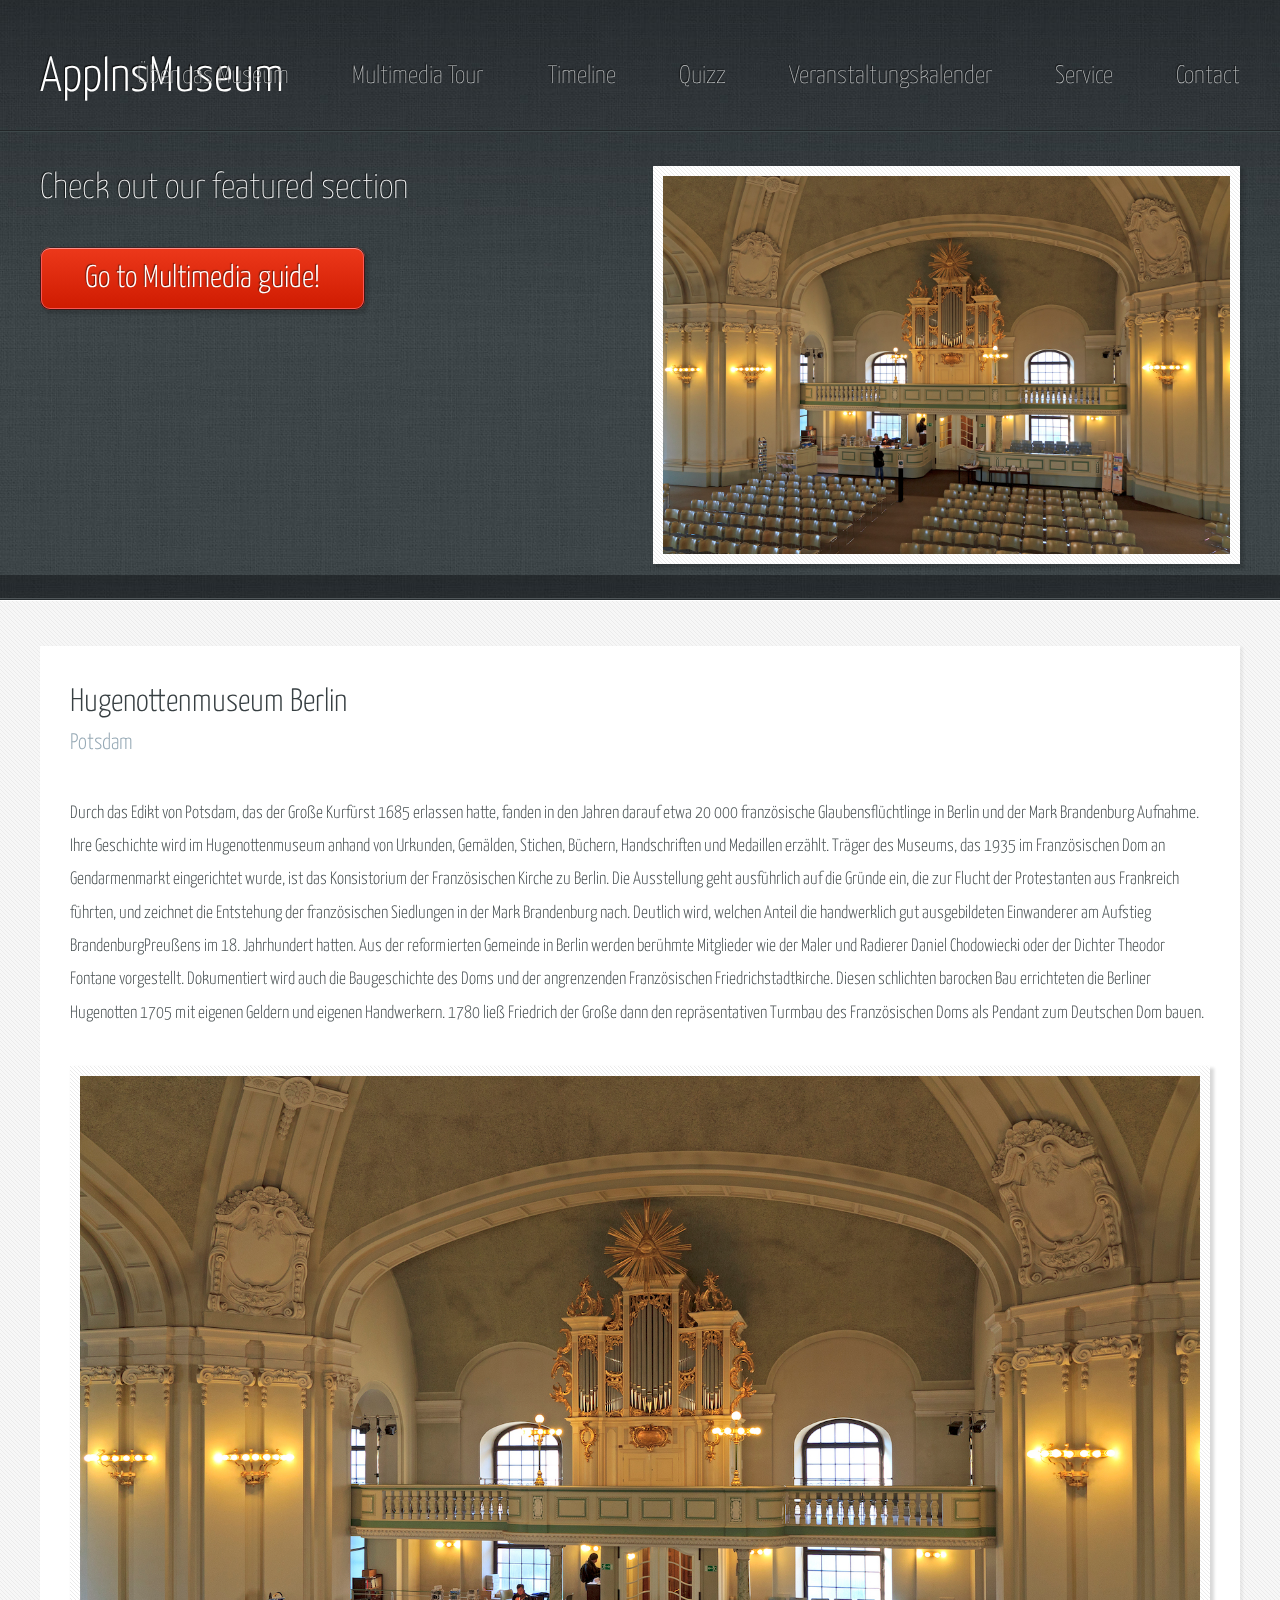
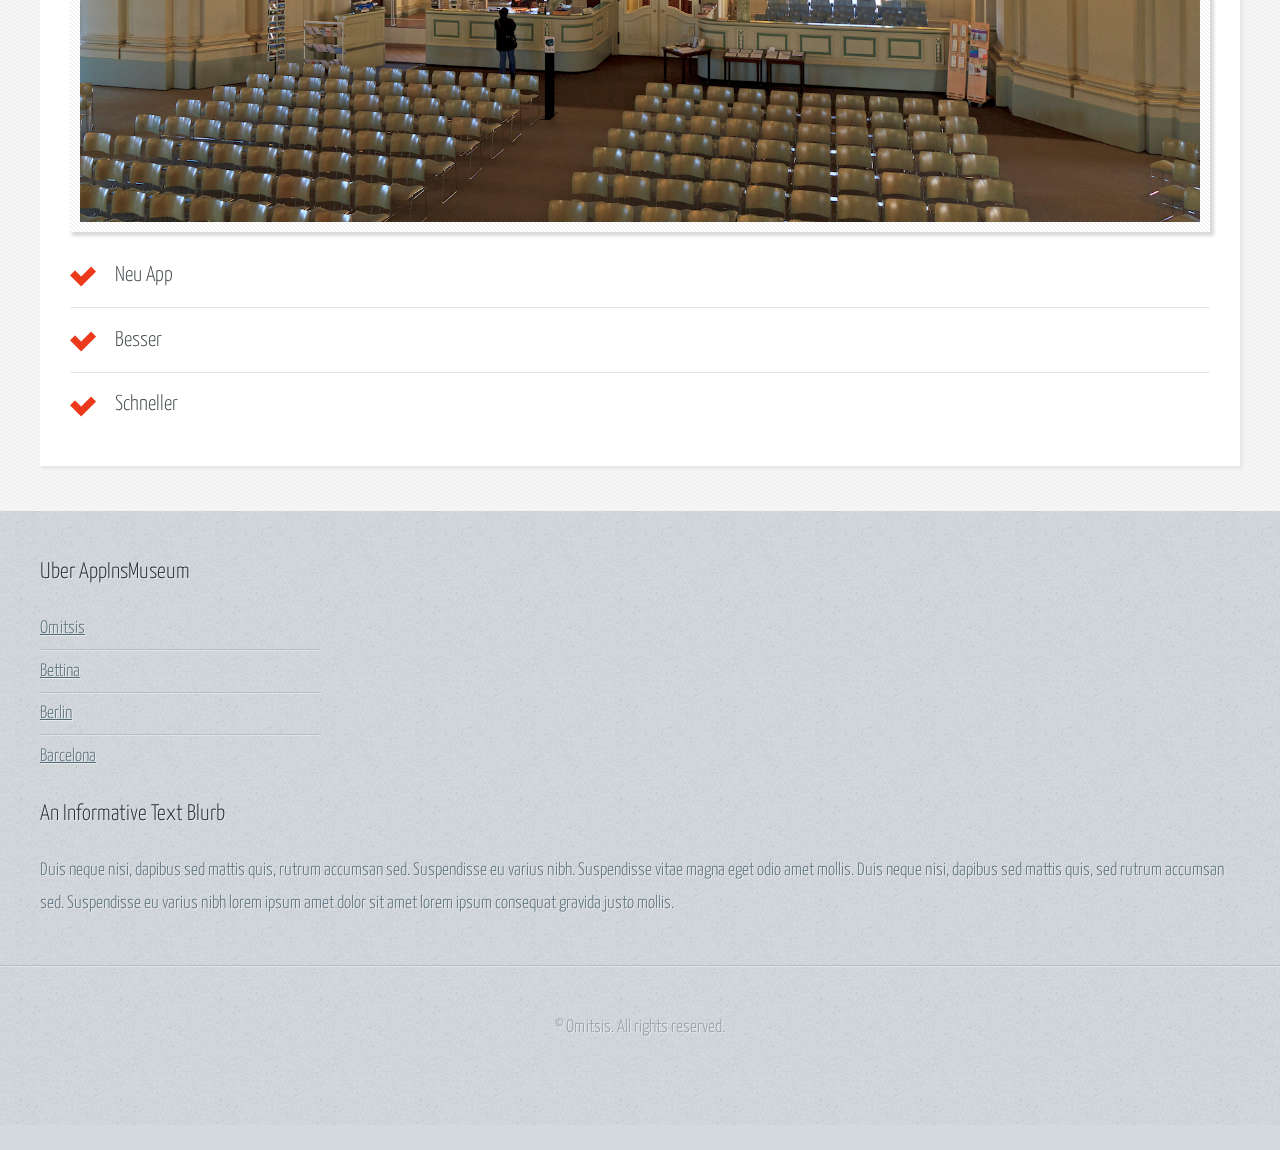
==== www/index.html @ 9ae94d26 "First commit" ====
<!DOCTYPE HTML>
<html>
	<head>
		<title>Appinsmuseum</title>
		<meta http-equiv="content-type" content="text/html; charset=utf-8" />
		
		<script src="js/jquery.min.js"></script>
		<script src="js/skel.min.js"></script>
		<script src="js/skel-layers.min.js"></script>
		<script src="js/init.js"></script>
		<noscript>
			<link rel="stylesheet" href="css/skel.css" />
			<link rel="stylesheet" href="css/style.css" />
			<link rel="stylesheet" href="css/style-desktop.css" />
		</noscript>
		<!--[if lte IE 9]><link rel="stylesheet" href="css/ie9.css" /><![endif]-->
		<!--[if lte IE 8]><script src="js/html5shiv.js"></script><![endif]-->
	</head>
	<body>

		<!-- Header -->
			<div id="header-wrapper">
				<header id="header" class="container">
					<div class="row">
						<div class="12u">
						
							<!-- Logo -->
								<h1><a href="#" id="logo">AppInsMuseum</a></h1>
							
							<!-- Nav -->
							
							<nav id="nav">								
								<a href="index.html" class="active">Über das Museum</a>
								<a href="multimedia.html">Multimedia Tour </a>
								<a href="timeline.html">Timeline</a>
								<a href="#three">Quizz</a>
								<a href="#three">Veranstaltungskalender</a>
								<a href="#three">Service</a>
								<a href="#four">Contact</a>							
							</nav>
							

						</div>
					</div>
				</header>
				<div id="banner">
					<div class="container">
						<div class="row">
							<div class="6u">
							
								<!-- Banner Copy -->
									<p>Check out our featured section</p>
									<a href="multimedia.html" class="button-big">Go to Multimedia guide!</a>

							</div>
							<div class="6u">
								
								<!-- Banner Image -->
									<a href="#" class="bordered-feature-image"><img src="images/interior.jpg" alt="" /></a>
							
							</div>
						</div>
					</div>
				</div>
			</div>

		

		<!-- Content -->
			<div id="content-wrapper">
				<div id="content">
					<div class="container">
						<div class="row">
							<div class="12u">

								<!-- Box #1 -->
									<section>
										<header>
											<h2>Hugenottenmuseum Berlin</h2>
											<h3>Potsdam</h3>
										</header>
										<p>
											Durch das Edikt von Potsdam, das der Große Kurfürst 1685 erlassen hatte, fanden in den Jahren darauf etwa 20 000 französische Glaubensflüchtlinge in Berlin und der Mark Brandenburg Aufnahme. Ihre Geschichte wird im Hugenottenmuseum anhand von Urkunden, Gemälden, Stichen, Büchern, Handschriften und Medaillen erzählt. Träger des Museums, das 1935 im Französischen Dom an Gendarmenmarkt eingerichtet wurde, ist das Konsistorium der Französischen Kirche zu Berlin. Die Ausstellung geht ausführlich auf die Gründe ein, die zur Flucht der Protestanten aus Frankreich führten, und zeichnet die Entstehung der französischen Siedlungen in der Mark Brandenburg nach. Deutlich wird, welchen Anteil die handwerklich gut ausgebildeten Einwanderer am Aufstieg Brandenburg­Preußens im 18. Jahrhundert hatten. Aus der reformierten Gemeinde in Berlin werden berühmte Mitglieder wie der Maler und Radierer Daniel Chodowiecki oder der Dichter Theodor Fontane vorgestellt. Dokumentiert wird auch die Baugeschichte des Doms und der angrenzenden Französischen Friedrichstadtkirche. Diesen schlichten barocken Bau errichteten die Berliner Hugenotten 1705 mit eigenen Geldern und eigenen Handwerkern. 1780 ließ Friedrich der Große dann den repräsentativen Turmbau des Französischen Doms als Pendant zum Deutschen Dom bauen.
										</p>
										<a href="#" class="bordered-feature-image"><img src="images/interior.jpg" alt="" /></a>

									
										<ul class="check-list">
											<li>Neu App</li>
											<li>Besser</li>
											<li>Schneller</li>
										</ul>
									</section>

							</div>
							
							
						</div>
					</div>
				</div>
			</div>

		<!-- Footer -->
			<div id="footer-wrapper">
				<footer id="footer" class="container">
					<div class="row">
						<div class="12u">
						
							<!-- Links -->
								<section>
									<h2>Uber AppInsMuseum</h2>
									<div>
										<div class="row">
											<div class="3u">
												<ul class="link-list last-child">
													<li><a href="#">Omitsis</a></li>
													<li><a href="#">Bettina</a></li>
													<li><a href="#">Berlin</a></li>
													<li><a href="#">Barcelona</a></li>
												</ul>
											</div>
									
										</div>
									</div>
								</section>

						</div>
						<div class="12u">
							
							<!-- Blurb -->
								<section>
									<h2>An Informative Text Blurb</h2>
									<p>
										Duis neque nisi, dapibus sed mattis quis, rutrum accumsan sed. Suspendisse eu 
										varius nibh. Suspendisse vitae magna eget odio amet mollis. Duis neque nisi, 
										dapibus sed mattis quis, sed rutrum accumsan sed. Suspendisse eu varius nibh 
										lorem ipsum amet dolor sit amet lorem ipsum consequat gravida justo mollis.
									</p>
								</section>
						
						</div>
					</div>
				</footer>
			</div>

		<!-- Copyright -->
			<div id="copyright">
				&copy; Omitsis. All rights reserved.
			</div>

	  <script type="text/javascript" src="cordova.js"></script>
        <script type="text/javascript" src="js/index.js"></script>
        <script type="text/javascript">
            app.initialize();
        </script>
	</body>
</html>
---- www/css/skel.css ----
/* Resets (http://meyerweb.com/eric/tools/css/reset/ | v2.0 | 20110126 | License: none (public domain)) */

	html,body,div,span,applet,object,iframe,h1,h2,h3,h4,h5,h6,p,blockquote,pre,a,abbr,acronym,address,big,cite,code,del,dfn,em,img,ins,kbd,q,s,samp,small,strike,strong,sub,sup,tt,var,b,u,i,center,dl,dt,dd,ol,ul,li,fieldset,form,label,legend,table,caption,tbody,tfoot,thead,tr,th,td,article,aside,canvas,details,embed,figure,figcaption,footer,header,hgroup,menu,nav,output,ruby,section,summary,time,mark,audio,video{margin:0;padding:0;border:0;font-size:100%;font:inherit;vertical-align:baseline;}article,aside,details,figcaption,figure,footer,header,hgroup,menu,nav,section{display:block;}body{line-height:1;}ol,ul{list-style:none;}blockquote,q{quotes:none;}blockquote:before,blockquote:after,q:before,q:after{content:'';content:none;}table{border-collapse:collapse;border-spacing:0;}body{-webkit-text-size-adjust:none}

/* Box Model */

	*, *:before, *:after {
		-moz-box-sizing: border-box;
		-webkit-box-sizing: border-box;
		box-sizing: border-box;
	}

/* Container */

	.container {
		margin-left: auto;
		margin-right: auto;

		/* width: (containers) */
		width: 1200px;
	}

	/* Modifiers */

		/* 125% */
			.container.\31 25\25 {
				width: 100%;

				/* max-width: (containers * 1.25) */
				max-width: 1500px;

				/* min-width: (containers) */
				min-width: 1200px;
			}

		/* 75% */
			.container.\37 5\25 {

				/* width: (containers * 0.75) */
				width: 900px;

			}

		/* 50% */
			.container.\35 0\25 {

				/* width: (containers * 0.50) */
				width: 600px;

			}

		/* 25% */
			.container.\32 5\25 {

				/* width: (containers * 0.25) */
				width: 300px;

			}

/* Grid */

	.row {
		border-bottom: solid 1px transparent;
	}

	.row > * {
		float: left;
	}

	.row:after, .row:before {
		content: '';
		display: block;
		clear: both;
		height: 0;
	}

	.row.uniform > * > :first-child {
		margin-top: 0;
	}

	.row.uniform > * > :last-child {
		margin-bottom: 0;
	}

	/* Gutters */

		/* Normal */

			.row > * {
				/* padding: (gutters.horizontal) 0 0 (gutters.vertical) */
				padding: 25px 0 0 25px;
			}

			.row {
				/* margin: -(gutters.horizontal) 0 -1px -(gutters.vertical) */
				margin: -25px 0 -1px -25px;
			}

			.row.uniform > * {
				/* padding: (gutters.vertical) 0 0 (gutters.vertical) */
				padding: 25px 0 0 25px;
			}

			.row.uniform {
				/* margin: -(gutters.vertical) 0 -1px -(gutters.vertical) */
				margin: -25px 0 -1px -25px;
			}

		/* 200% */

			.row.\32 00\25 > * {
				/* padding: (gutters.horizontal) 0 0 (gutters.vertical) */
				padding: 50px 0 0 50px;
			}

			.row.\32 00\25 {
				/* margin: -(gutters.horizontal) 0 -1px -(gutters.vertical) */
				margin: -50px 0 -1px -50px;
			}

			.row.uniform.\32 00\25 > * {
				/* padding: (gutters.vertical) 0 0 (gutters.vertical) */
				padding: 50px 0 0 50px;
			}

			.row.uniform.\32 00\25 {
				/* margin: -(gutters.vertical) 0 -1px -(gutters.vertical) */
				margin: -50px 0 -1px -50px;
			}

		/* 150% */

			.row.\31 50\25 > * {
				/* padding: (gutters.horizontal) 0 0 (gutters.vertical) */
				padding: 37.5px 0 0 37.5px;
			}

			.row.\31 50\25 {
				/* margin: -(gutters.horizontal) 0 -1px -(gutters.vertical) */
				margin: -37.5px 0 -1px -37.5px;
			}

			.row.uniform.\31 50\25 > * {
				/* padding: (gutters.vertical) 0 0 (gutters.vertical) */
				padding: 37.5px 0 0 37.5px;
			}

			.row.uniform.\31 50\25 {
				/* margin: -(gutters.vertical) 0 -1px -(gutters.vertical) */
				margin: -37.5px 0 -1px -37.5px;
			}

		/* 50% */

			.row.\35 0\25 > * {
				/* padding: (gutters.horizontal) 0 0 (gutters.vertical) */
				padding: 12.5px 0 0 12.5px;
			}

			.row.\35 0\25 {
				/* margin: -(gutters.horizontal) 0 -1px -(gutters.vertical) */
				margin: -12.5px 0 -1px -12.5px;
			}

			.row.uniform.\35 0\25 > * {
				/* padding: (gutters.vertical) 0 0 (gutters.vertical) */
				padding: 12.5px 0 0 12.5px;
			}

			.row.uniform.\35 0\25 {
				/* margin: -(gutters.vertical) 0 -1px -(gutters.vertical) */
				margin: -12.5px 0 -1px -12.5px;
			}

		/* 25% */

			.row.\32 5\25 > * {
				/* padding: (gutters.horizontal) 0 0 (gutters.vertical) */
				padding: 6.25px 0 0 6.25px;
			}

			.row.\32 5\25 {
				/* margin: -(gutters.horizontal) 0 -1px -(gutters.vertical) */
				margin: -6.25px 0 -1px -6.25px;
			}

			.row.uniform.\32 5\25 > * {
				/* padding: (gutters.vertical) 0 0 (gutters.vertical) */
				padding: 6.25px 0 0 6.25px;
			}

			.row.uniform.\32 5\25 {
				/* margin: -(gutters.vertical) 0 -1px -(gutters.vertical) */
				margin: -6.25px 0 -1px -6.25px;
			}

		/* 0% */

			.row.\30 \25 > * {
				padding: 0;
			}

			.row.\30 \25 {
				margin: 0 0 -1px 0;
			}

	/* Cells */

		.\31 2u, .\31 2u\24 { width: 100%; clear: none; margin-left: 0; }
		.\31 1u, .\31 1u\24 { width: 91.6666666667%; clear: none; margin-left: 0; }
		.\31 0u, .\31 0u\24 { width: 83.3333333333%; clear: none; margin-left: 0; }
		.\39 u, .\39 u\24 { width: 75%; clear: none; margin-left: 0; }
		.\38 u, .\38 u\24 { width: 66.6666666667%; clear: none; margin-left: 0; }
		.\37 u, .\37 u\24 { width: 58.3333333333%; clear: none; margin-left: 0; }
		.\36 u, .\36 u\24 { width: 50%; clear: none; margin-left: 0; }
		.\35 u, .\35 u\24 { width: 41.6666666667%; clear: none; margin-left: 0; }
		.\34 u, .\34 u\24 { width: 33.3333333333%; clear: none; margin-left: 0; }
		.\33 u, .\33 u\24 { width: 25%; clear: none; margin-left: 0; }
		.\32 u, .\32 u\24 { width: 16.6666666667%; clear: none; margin-left: 0; }
		.\31 u, .\31 u\24 { width: 8.3333333333%; clear: none; margin-left: 0; }

		.\31 2u\24 + *,
		.\31 1u\24 + *,
		.\31 0u\24 + *,
		.\39 u\24 + *,
		.\38 u\24 + *,
		.\37 u\24 + *,
		.\36 u\24 + *,
		.\35 u\24 + *,
		.\34 u\24 + *,
		.\33 u\24 + *,
		.\32 u\24 + *,
		.\31 u\24 + * {
			clear: left;
		}

		.\-11u { margin-left: 91.6666666667% }
		.\-10u { margin-left: 83.3333333333% }
		.\-9u { margin-left: 75% }
		.\-8u { margin-left: 66.6666666667% }
		.\-7u { margin-left: 58.3333333333% }
		.\-6u { margin-left: 50% }
		.\-5u { margin-left: 41.6666666667% }
		.\-4u { margin-left: 33.3333333333% }
		.\-3u { margin-left: 25% }
		.\-2u { margin-left: 16.6666666667% }
		.\-1u { margin-left: 8.3333333333% }
---- www/css/style.css ----
@import url(http://fonts.googleapis.com/css?family=Yanone+Kaffeesatz:400,300,200);

/*
	Halcyonic by HTML5 UP
	html5up.net | @n33co
	Free for personal and commercial use under the CCA 3.0 license (html5up.net/license)
*/

/*********************************************************************************/
/* Global                                                                        */
/*********************************************************************************/

/* Basic */

	body
	{
		background: #D4D9DD url('images/bg03.jpg');
	}

	body, input, textarea, select
	{
		color: #474f51;
		font-size: 13.5pt;
		font-family: 'Yanone Kaffeesatz';
		line-height: 1.85em;
		font-weight: 300;
	}

	ul, ol, p, dl
	{
		margin: 0 0 2em 0;
	}

	a
	{
		text-decoration: underline;
	}
	
	a:hover
	{
		text-decoration: none;
	}

	section > :last-child, .last-child
	{
		margin-bottom: 0 !important;
	}

/* Multi-use */

	.link-list
	{
	}
	
		.link-list li
		{
			padding: 0.2em 0 0.2em 0;
		}
		
		.link-list li:first-child
		{
			padding-top: 0 !important;
			border-top: 0 !important;
		}
		
		.link-list li:last-child
		{
			padding-bottom: 0 !important;
			border-bottom: 0 !important;
		}

		#content .link-list li
		{
			border-bottom: solid 1px #e2e6e8;
		}

		#footer .link-list li
		{
			border-top: solid 1px #e0e4e6;
			border-bottom: solid 1px #b5bec3;
		}

	.quote-list
	{
	}
	
		.quote-list li
		{
			padding: 1em 0 1em 0;
			overflow: hidden;
		}
		
		.quote-list li:first-child
		{
			padding-top: 0 !important;
			border-top: 0 !important;
		}

		.quote-list li:last-child
		{
			padding-bottom: 0 !important;
			border-bottom: 0 !important;
		}

			.quote-list li img
			{
				float: left;
			}

			.quote-list li p
			{
				margin: 0 0 0 90px;
				font-size: 1.2em;
				font-style: italic;
			}
			
			.quote-list li span
			{
				display: block;
				margin-left: 90px;
				font-size: 0.9em;
				font-weight: 400;
			}

		#content .quote-list li
		{
			border-bottom: solid 1px #e2e6e8;
		}

		#footer .quote-list li
		{
			border-top: solid 1px #e0e4e6;
			border-bottom: solid 1px #b5bec3;
		}
	
	.check-list
	{
	}

		.check-list li
		{
			padding: 0.7em 0 0.7em 45px;
			font-size: 1.2em;
			background: url('images/icon-checkmark.png') 0px 1.05em no-repeat;
		}
		
		.check-list li:first-child
		{
			padding-top: 0 !important;
			border-top: 0 !important;
			background-position: 0 0.3em;
		}

		.check-list li:last-child
		{
			padding-bottom: 0 !important;
			border-bottom: 0 !important;
		}

		#content .check-list li
		{
			border-bottom: solid 1px #e2e6e8;
		}

		#footer .check-list li
		{
			border-top: solid 1px #e0e4e6;
			border-bottom: solid 1px #b5bec3;
		}
		
	.feature-image
	{
		display: block;
		margin: 0 0 2em 0;
		outline: 0;
	}
	
		.feature-image img
		{
			display: block;
			width: 100%;
		}

	.bordered-feature-image
	{
		display: block;
		background: #fff url('images/bg04.png');
		padding: 10px;
		box-shadow: 3px 3px 3px 1px rgba(0,0,0,0.15);
		margin: 0 0 1.5em 0;
		outline: 0;
	}
	
		.bordered-feature-image img
		{
			display: block;
			width: 100%;
		}
	
	.button-big
	{
		display: inline-block;
		background: #ed391b;
		color: #fff;
		text-decoration: none;
		font-size: 1.75em;
		font-weight: 300;
		padding: 15px 45px 15px 45px;
		outline: 0;
		border-radius: 10px;
		box-shadow: inset 0px 0px 0px 1px rgba(0,0,0,0.75), inset 0px 2px 0px 0px rgba(255,192,192,0.5), inset 0px 0px 0px 2px rgba(255,96,96,0.85), 3px 3px 3px 1px rgba(0,0,0,0.15);
		background-image: -moz-linear-gradient(top, #ed391b, #ce1a00);
		background-image: -webkit-linear-gradient(top, #ed391b, #ce1a00);
		background-image: -webkit-gradient(linear, 0% 0%, 0% 100%, from(#ed391b), to(#ce1a00));
		background-image: -ms-linear-gradient(top, #ed391b, #ce1a00);
		background-image: -o-linear-gradient(top, #ed391b, #ce1a00);
		background-image: linear-gradient(top, #ed391b, #ce1a00);
		text-shadow: -1px -1px 1px rgba(0,0,0,0.5);
	}

	.button-big:hover
	{
		background: #fd492b;
		box-shadow: inset 0px 0px 0px 1px rgba(0,0,0,0.75), inset 0px 2px 0px 0px rgba(255,192,192,0.5), inset 0px 0px 0px 2px rgba(255,96,96,0.85), 3px 3px 3px 1px rgba(0,0,0,0.15);
		background-image: -moz-linear-gradient(top, #fd492b, #de2a10);
		background-image: -webkit-linear-gradient(top, #fd492b, #de2a10);
		background-image: -webkit-gradient(linear, 0% 0%, 0% 100%, from(#fd492b), to(#de2a10));
		background-image: -ms-linear-gradient(top, #fd492b, #de2a10);
		background-image: -o-linear-gradient(top, #fd492b, #de2a10);
		background-image: linear-gradient(top, #fd492b, #de2a10);
	}

	.button-big:active
	{
		background: #ce1a00;
		box-shadow: inset 0px 0px 0px 1px rgba(0,0,0,0.75), inset 0px 2px 0px 0px rgba(255,192,192,0.5), inset 0px 0px 0px 2px rgba(255,96,96,0.85), 3px 3px 3px 1px rgba(0,0,0,0.15);
		background-image: -moz-linear-gradient(top, #ce1a00, #ed391b);
		background-image: -webkit-linear-gradient(top, #ce1a00, #ed391b);
		background-image: -webkit-gradient(linear, 0% 0%, 0% 100%, from(#ce1a00), to(#ed391b));
		background-image: -ms-linear-gradient(top, #ce1a00, #ed391b);
		background-image: -o-linear-gradient(top, #ce1a00, #ed391b);
		background-image: linear-gradient(top, #ce1a00, #ed391b);
	}
---- www/css/style-desktop.css ----
/*
	Halcyonic by HTML5 UP
	html5up.net | @n33co
	Free for personal and commercial use under the CCA 3.0 license (html5up.net/license)
*/

/*********************************************************************************/
/* Desktop (>= 480px)                                                            */
/*********************************************************************************/

/* Basic */

	body
	{
		min-width: 1200px;
	}

	section:last-child
	{
		margin-bottom: 0 !important;
	}

/* Wrappers */

	#header-wrapper
	{
		background: #3B4346 url('images/bg01.jpg');
		border-bottom: solid 1px #272d30;
		box-shadow: inset 0px -1px 0px 0px #51575a;
		text-shadow: -1px -1px 1px rgba(0,0,0,0.75);
	}

	.subpage #header-wrapper
	{
		height: 155px;
	}
	
	#features-wrapper
	{
		background: #353D40 url('images/bg02.jpg');
		border-bottom: solid 1px #272e31;
		padding: 45px 0 45px 0;
		text-shadow: -1px -1px 1px rgba(0,0,0,0.75);
	}
	
	#content-wrapper
	{
		background: #f7f7f7 url('images/bg04.png');
		border-top: solid 1px #fff;
		padding: 45px 0 45px 0;
	}
	
	#footer-wrapper
	{
		padding: 45px 0 45px 0;
		text-shadow: 1px 1px 1px rgba(255,255,255,1);
	}

/* Header */

	#header
	{
		min-height: 155px;
		position: relative;
	}

		#header h1
		{
			position: absolute;
			left: 0;
			bottom: 35px;
			font-size: 2.75em;
		}
	
			#header h1 a
			{
				color: #fff;
				text-decoration: none;
			}

		#header nav
		{
			position: absolute;
			right: 0;
			bottom: 35px;
			font-weight: 200;
		}
	
			#header nav a
			{
				color: #c6c8c8;
				text-decoration: none;
				font-size: 1.4em;
				margin-left: 60px;
				outline: 0;
			}

			#header nav a:hover
			{
				color: #f6f8f8;
			}

/* Banner */
	
	#banner
	{
		border-top: solid 1px #222628;
		box-shadow: inset 0px 1px 0px 0px #3e484a;
		padding: 35px 0 35px 0;
		color: #fff;
	}

		#banner .bordered-feature-image
		{
			margin-bottom: 0;
		}

		#banner p
		{	
			font-size: 2em;
			font-weight: 200;
			line-height: 1.25em;
			padding-right: 1em;
			margin: 0 0 1em 0;
		}

/* Features */

	#features
	{
		color: #a0a8ab;
	}
	
		#features h2
		{
			font-size: 1.25em;
			color: #fff;
			margin: 0 0 0.25em 0;
		}

		#features a
		{
			color: #e0e8eb;
		}
		
		#features strong
		{
			color: #fff;
		}

/* Content */

	#content
	{
	}
	
		#content section
		{
			background: #fff;
			padding: 40px 30px 45px 30px;
			box-shadow: 2px 2px 2px 1px rgba(128,128,128,0.1);
			margin: 0 0 10% 0;
		}

		#content h2
		{
			font-size: 1.8em;
			color: #373f42;
			margin: 0 0 0.25em 0;
		}
		
		#content h3
		{
			color: #96a9b5;
			font-size: 1.25em;
		}
		
		#content a
		{
			color: #ED391B;
		}
		
		#content header
		{
			margin: 0 0 2em 0;
		}

/* Footer */

	#footer
	{
		color: #546b76;
		text-shadow: 1px 1px 0px rgba(255,255,255,0.5);
	}
	
		#footer h2
		{
			font-size: 1.25em;
			color: #212f35;
			margin: 0 0 1em 0;
		}
		
		#footer a
		{
			color: #546b76;
		}

/* Copyright */

	#copyright
	{
		border-top: solid 1px #b5bec3;
		box-shadow: inset 0px 1px 0px 0px #e0e4e7;
		text-align: center;
		padding: 45px 0 80px 0;
		color: #8d9ca3;
		text-shadow: 1px 1px 0px rgba(255,255,255,0.5);
	}
	
		#copyright a
		{
			color: #8d9ca3;
		}
---- www/css/ie9.css ----
/*
	Halcyonic by HTML5 UP
	html5up.net | @n33co
	Free for personal and commercial use under the CCA 3.0 license (html5up.net/license)
*/

.button-big {
	background-image: url('images/button-big.svg');
}

.button-big:hover {
	background-image: url('images/button-big-hover.svg');
}

.button-big:active {
	background-image: url('images/button-big-active.svg');
}
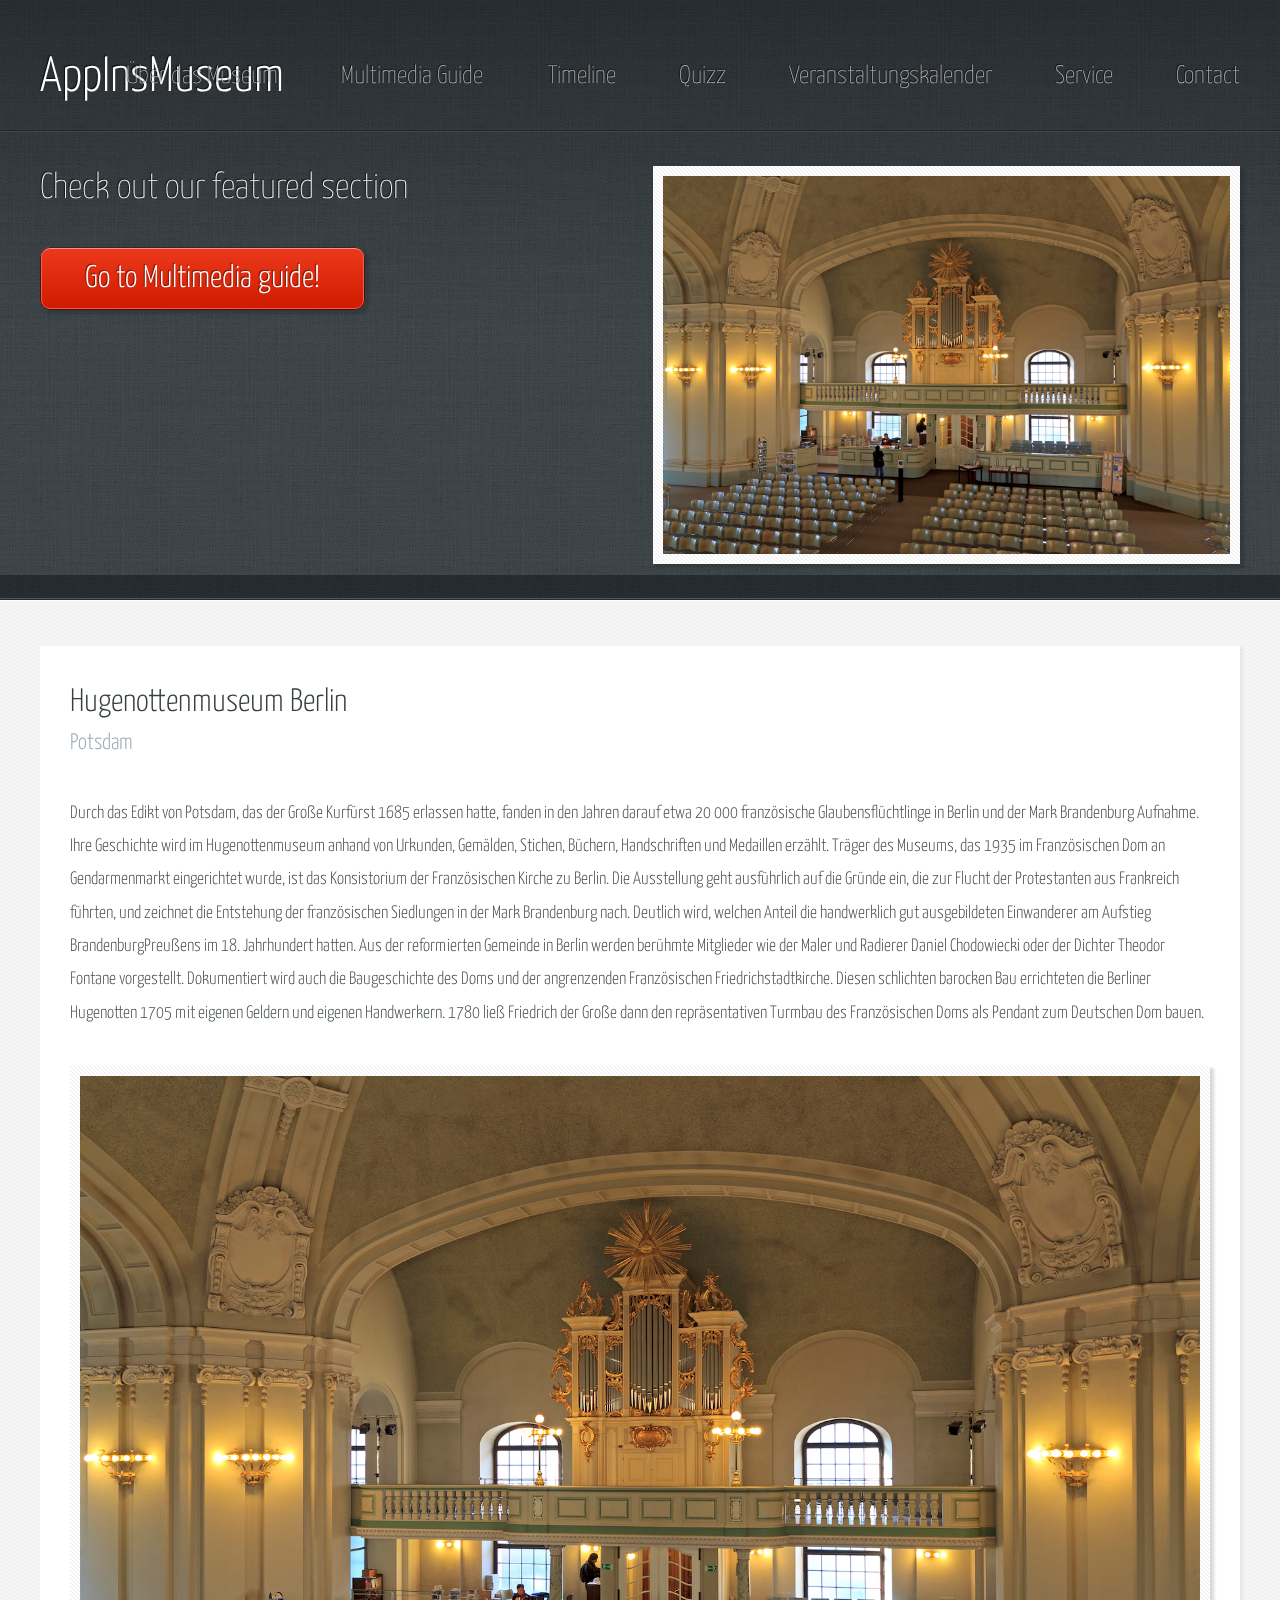
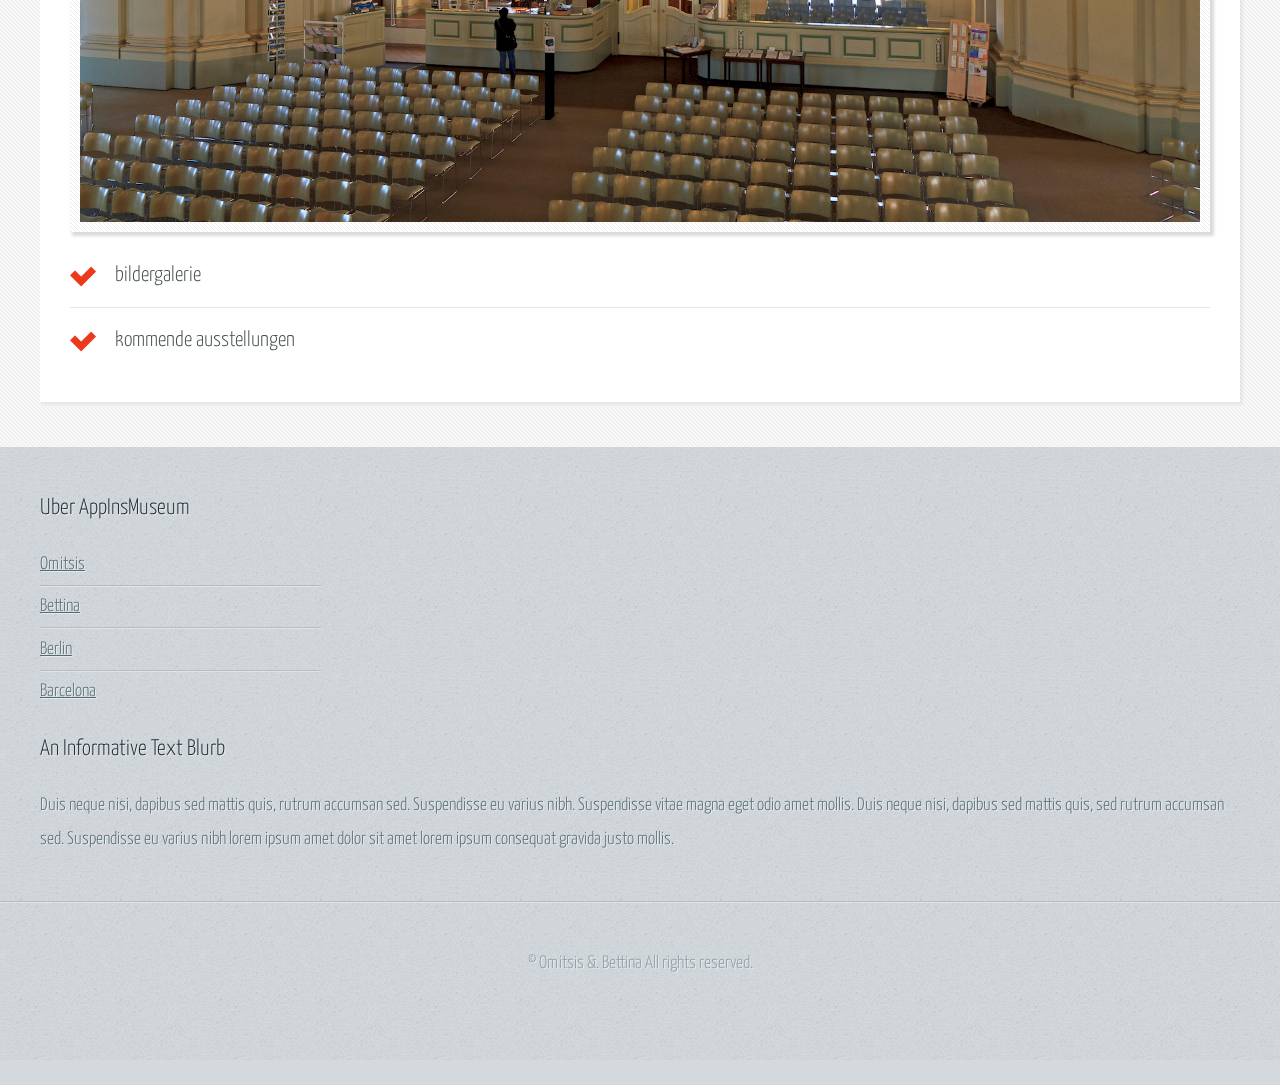
==== commit cb168639: "Cleanup, add footer with include, new service page" ====
--- a/www/index.html
+++ b/www/index.html
@@ -31,11 +31,11 @@
 							
 							<nav id="nav">								
 								<a href="index.html" class="active">Über das Museum</a>
-								<a href="multimedia.html">Multimedia Tour </a>
+								<a href="multimedia.html">Multimedia Guide </a>
 								<a href="timeline.html">Timeline</a>
 								<a href="#three">Quizz</a>
 								<a href="#three">Veranstaltungskalender</a>
-								<a href="#three">Service</a>
+								<a href="service.html">Service</a>
 								<a href="#four">Contact</a>							
 							</nav>
 							
@@ -86,9 +86,8 @@
 
 									
 										<ul class="check-list">
-											<li>Neu App</li>
-											<li>Besser</li>
-											<li>Schneller</li>
+											<li>bildergalerie</li>
+											<li>kommende ausstellungen</li>
 										</ul>
 									</section>
 
@@ -100,57 +99,15 @@
 				</div>
 			</div>
 
-		<!-- Footer -->
-			<div id="footer-wrapper">
-				<footer id="footer" class="container">
-					<div class="row">
-						<div class="12u">
-						
-							<!-- Links -->
-								<section>
-									<h2>Uber AppInsMuseum</h2>
-									<div>
-										<div class="row">
-											<div class="3u">
-												<ul class="link-list last-child">
-													<li><a href="#">Omitsis</a></li>
-													<li><a href="#">Bettina</a></li>
-													<li><a href="#">Berlin</a></li>
-													<li><a href="#">Barcelona</a></li>
-												</ul>
-											</div>
-									
-										</div>
-									</div>
-								</section>
-
-						</div>
-						<div class="12u">
-							
-							<!-- Blurb -->
-								<section>
-									<h2>An Informative Text Blurb</h2>
-									<p>
-										Duis neque nisi, dapibus sed mattis quis, rutrum accumsan sed. Suspendisse eu 
-										varius nibh. Suspendisse vitae magna eget odio amet mollis. Duis neque nisi, 
-										dapibus sed mattis quis, sed rutrum accumsan sed. Suspendisse eu varius nibh 
-										lorem ipsum amet dolor sit amet lorem ipsum consequat gravida justo mollis.
-									</p>
-								</section>
-						
-						</div>
-					</div>
-				</footer>
-			</div>
-
-		<!-- Copyright -->
-			<div id="copyright">
-				&copy; Omitsis. All rights reserved.
-			</div>
+		<div data-include="footer"></div>
 
 	  <script type="text/javascript" src="cordova.js"></script>
         <script type="text/javascript" src="js/index.js"></script>
         <script type="text/javascript">
+        $('div[data-include]').each(function() {
+       
+			    $(this).load( 'includes/'+ $(this).attr('data-include') + '.html').trigger('create');
+			});
             app.initialize();
         </script>
 	</body>
--- a/www/css/style.css
+++ b/www/css/style.css
@@ -240,4 +240,15 @@
 		background-image: -ms-linear-gradient(top, #ce1a00, #ed391b);
 		background-image: -o-linear-gradient(top, #ce1a00, #ed391b);
 		background-image: linear-gradient(top, #ce1a00, #ed391b);
-	}+	}
+	
+
+
+/* OMITSIS ADDONS */
+.timeline {margin-left:25px; margin-bottom:25px;}
+.timeline{border-left: 1px; border-color: black; border-style: solid; width:25px;}
+.timeline tr td {padding-top:25px;}
+.timeline tr td.ralla{padding-left: 25px; border-bottom:1px;  border-color: black; border-style: solid; }
+.timeline tr td p{margin-bottom: -10px; text-align:center; background-color:white; }
+
+.imgfooter {text-align:center; font-style: italic; color: #B8B8B8; }
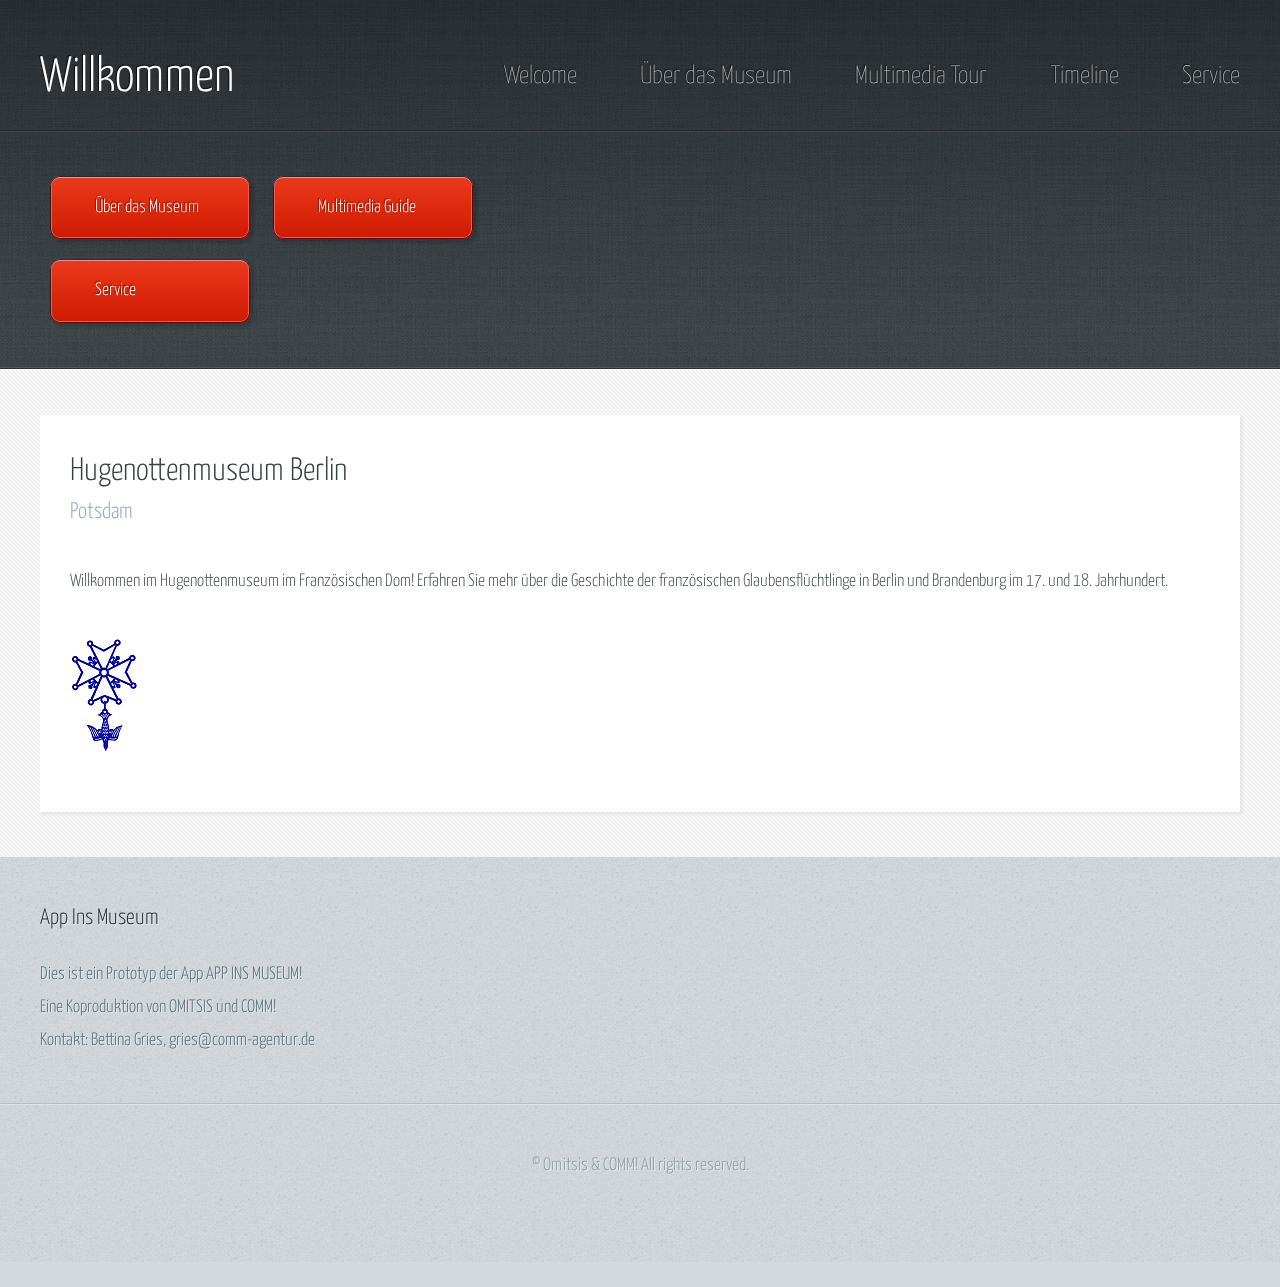
==== commit 4b6bec37: "Nova versió ampliant despres de reunio" ====
--- a/www/index.html
+++ b/www/index.html
@@ -1,7 +1,7 @@
 <!DOCTYPE HTML>
 <html>
 	<head>
-		<title>Appinsmuseum</title>
+		<title>Willkommen </title>
 		<meta http-equiv="content-type" content="text/html; charset=utf-8" />
 		
 		<script src="js/jquery.min.js"></script>
@@ -25,18 +25,21 @@
 						<div class="12u">
 						
 							<!-- Logo -->
-								<h1><a href="#" id="logo">AppInsMuseum</a></h1>
+								<h1><a href="#" id="logo">Willkommen</a></h1>
 							
 							<!-- Nav -->
 							
 							<nav id="nav">								
-								<a href="index.html" class="active">Über das Museum</a>
-								<a href="multimedia.html">Multimedia Guide </a>
+							<a href="index.html" class="active">Welcome</a>						
+								<a href="about.html" class="active">Über das Museum</a>
+								<a href="multimedia.html">Multimedia Tour </a>
 								<a href="timeline.html">Timeline</a>
+								<a href="service.html">Service</a>
+								<!--
 								<a href="#three">Quizz</a>
-								<a href="#three">Veranstaltungskalender</a>
-								<a href="service.html">Service</a>
-								<a href="#four">Contact</a>							
+								<a href="#three">Veranstaltungskalender</a>								
+								<a href="#four">Contact</a>					
+								-->							
 							</nav>
 							
 
@@ -49,16 +52,13 @@
 							<div class="6u">
 							
 								<!-- Banner Copy -->
-									<p>Check out our featured section</p>
-									<a href="multimedia.html" class="button-big">Go to Multimedia guide!</a>
+									
+									<a href="about.html" class="button-big2">Über das Museum</a>
+									<a href="multimedia.html" class="button-big2">Multimedia Guide</a>
+									<a href="service.html" class="button-big2">Service</a>
 
 							</div>
-							<div class="6u">
-								
-								<!-- Banner Image -->
-									<a href="#" class="bordered-feature-image"><img src="images/interior.jpg" alt="" /></a>
 							
-							</div>
 						</div>
 					</div>
 				</div>
@@ -79,16 +79,11 @@
 											<h2>Hugenottenmuseum Berlin</h2>
 											<h3>Potsdam</h3>
 										</header>
-										<p>
-											Durch das Edikt von Potsdam, das der Große Kurfürst 1685 erlassen hatte, fanden in den Jahren darauf etwa 20 000 französische Glaubensflüchtlinge in Berlin und der Mark Brandenburg Aufnahme. Ihre Geschichte wird im Hugenottenmuseum anhand von Urkunden, Gemälden, Stichen, Büchern, Handschriften und Medaillen erzählt. Träger des Museums, das 1935 im Französischen Dom an Gendarmenmarkt eingerichtet wurde, ist das Konsistorium der Französischen Kirche zu Berlin. Die Ausstellung geht ausführlich auf die Gründe ein, die zur Flucht der Protestanten aus Frankreich führten, und zeichnet die Entstehung der französischen Siedlungen in der Mark Brandenburg nach. Deutlich wird, welchen Anteil die handwerklich gut ausgebildeten Einwanderer am Aufstieg Brandenburg­Preußens im 18. Jahrhundert hatten. Aus der reformierten Gemeinde in Berlin werden berühmte Mitglieder wie der Maler und Radierer Daniel Chodowiecki oder der Dichter Theodor Fontane vorgestellt. Dokumentiert wird auch die Baugeschichte des Doms und der angrenzenden Französischen Friedrichstadtkirche. Diesen schlichten barocken Bau errichteten die Berliner Hugenotten 1705 mit eigenen Geldern und eigenen Handwerkern. 1780 ließ Friedrich der Große dann den repräsentativen Turmbau des Französischen Doms als Pendant zum Deutschen Dom bauen.
-										</p>
-										<a href="#" class="bordered-feature-image"><img src="images/interior.jpg" alt="" /></a>
+										<p>Willkommen im Hugenottenmuseum im Französischen Dom! Erfahren Sie mehr über die Geschichte der französischen Glaubensflüchtlinge in Berlin und Brandenburg im 17. und 18. Jahrhundert.</p>
+										<a href="#" class=""><img src="images/logo.gif" alt="" /></a>
 
 									
-										<ul class="check-list">
-											<li>bildergalerie</li>
-											<li>kommende ausstellungen</li>
-										</ul>
+										
 									</section>
 
 							</div>
@@ -111,4 +106,5 @@
             app.initialize();
         </script>
 	</body>
-</html>+</html>
+
--- a/www/css/style.css
+++ b/www/css/style.css
@@ -252,3 +252,27 @@
 .timeline tr td p{margin-bottom: -10px; text-align:center; background-color:white; }
 
 .imgfooter {text-align:center; font-style: italic; color: #B8B8B8; }
+.tabletext{ padding-left: 15px;  vertical-align: bottom; width:200px }
+
+.button-big2
+	{
+		display: inline-block;
+		width:200px;
+		background: #ed391b;
+		margin:10px;
+		color: #fff;
+		text-decoration: none;
+		font-size: 1em;
+		font-weight: 300;
+		padding: 15px 45px 15px 45px;
+		outline: 0;
+		border-radius: 10px;
+		box-shadow: inset 0px 0px 0px 1px rgba(0,0,0,0.75), inset 0px 2px 0px 0px rgba(255,192,192,0.5), inset 0px 0px 0px 2px rgba(255,96,96,0.85), 3px 3px 3px 1px rgba(0,0,0,0.15);
+		background-image: -moz-linear-gradient(top, #ed391b, #ce1a00);
+		background-image: -webkit-linear-gradient(top, #ed391b, #ce1a00);
+		background-image: -webkit-gradient(linear, 0% 0%, 0% 100%, from(#ed391b), to(#ce1a00));
+		background-image: -ms-linear-gradient(top, #ed391b, #ce1a00);
+		background-image: -o-linear-gradient(top, #ed391b, #ce1a00);
+		background-image: linear-gradient(top, #ed391b, #ce1a00);
+		text-shadow: -1px -1px 1px rgba(0,0,0,0.5);
+	}